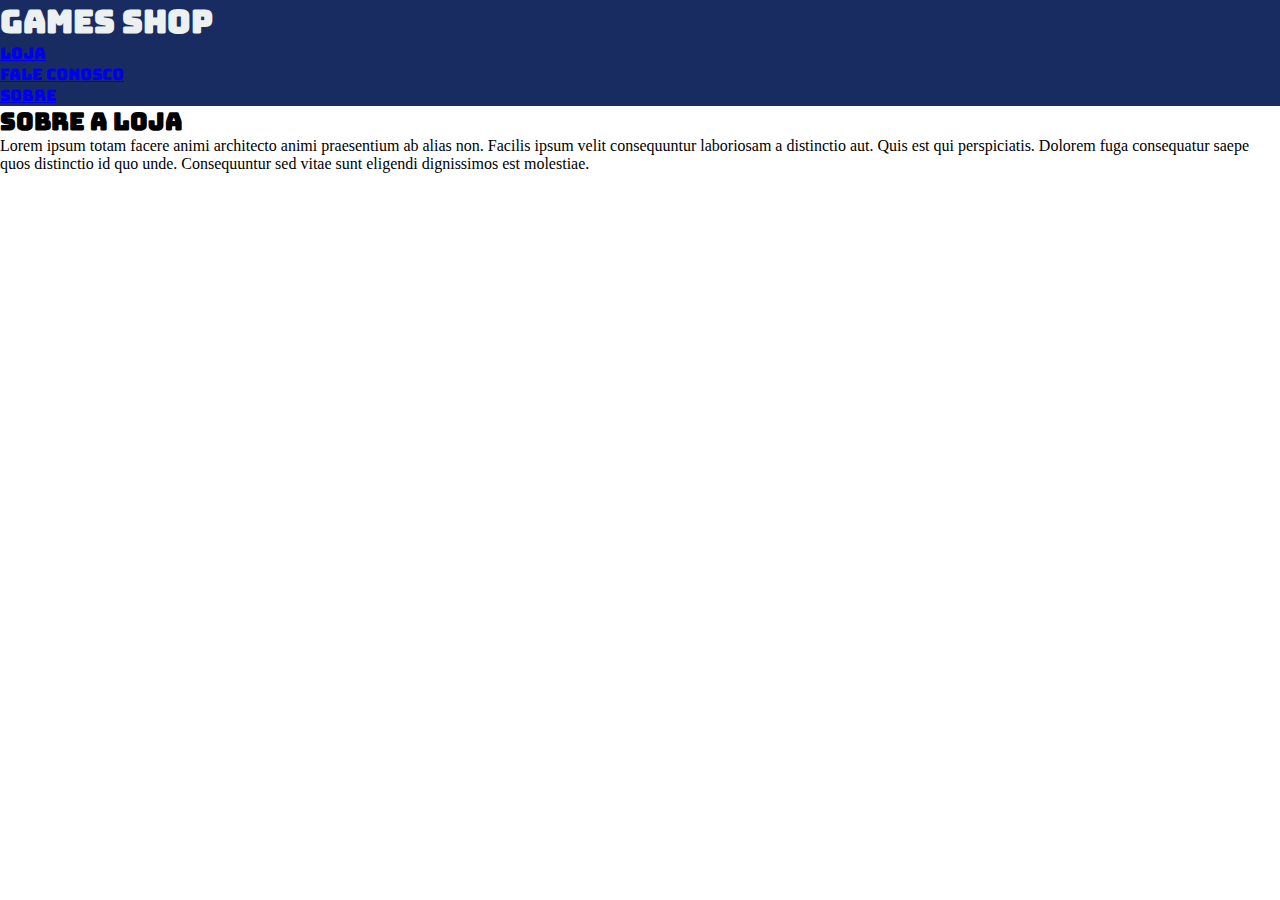
==== index.html @ 229a99ab "Início do desenvolvimento" ====
<!DOCTYPE html>
<html lang="pt-br">
<head>
    <meta charset="UTF-8">
    <meta name="viewport" content="width=device-width, initial-scale=1.0">
    <title>Games Shop</title>
</head>
<link rel="stylesheet" href="style.css">
<body>
    <header>
        <h1>GAMES SHOP</h1>
        <nav>
            <ul>
                <li>
                    <a href="#">Loja</a>
                </li>
                <li>
                    <a href="#">Fale conosco</a>
                </li>
                <li>
                    <a href="#">Sobre</a>
                </li>
            </ul>
        </nav>
    </header>
    <h2>SOBRE A LOJA</h2>
    <p>Lorem ipsum totam facere animi architecto animi praesentium ab alias non. Facilis ipsum velit consequuntur laboriosam a distinctio aut. Quis est qui perspiciatis. Dolorem fuga consequatur saepe quos distinctio id quo unde. Consequuntur sed vitae sunt eligendi dignissimos est molestiae.</p>
</body>
</html>
---- style.css ----
@charset "UTF-8";

@import url('https://fonts.googleapis.com/css2?family=Bungee&family=Work+Sans:ital,wght@0,100;0,200;0,300;0,400;0,500;0,600;0,700;0,800;0,900;1,100;1,200;1,300;1,400;1,500;1,600;1,700;1,800;1,900&display=swap');

* {
    margin: 0;
    padding: 0;
    box-sizing: border-box;
}

header {
    font-family: 'Bungee', sans-serif;
    color: #ECF0F1;

    background-color: #182C61;
}


h2 {
    font-family: 'Bungee', sans-serif;
}
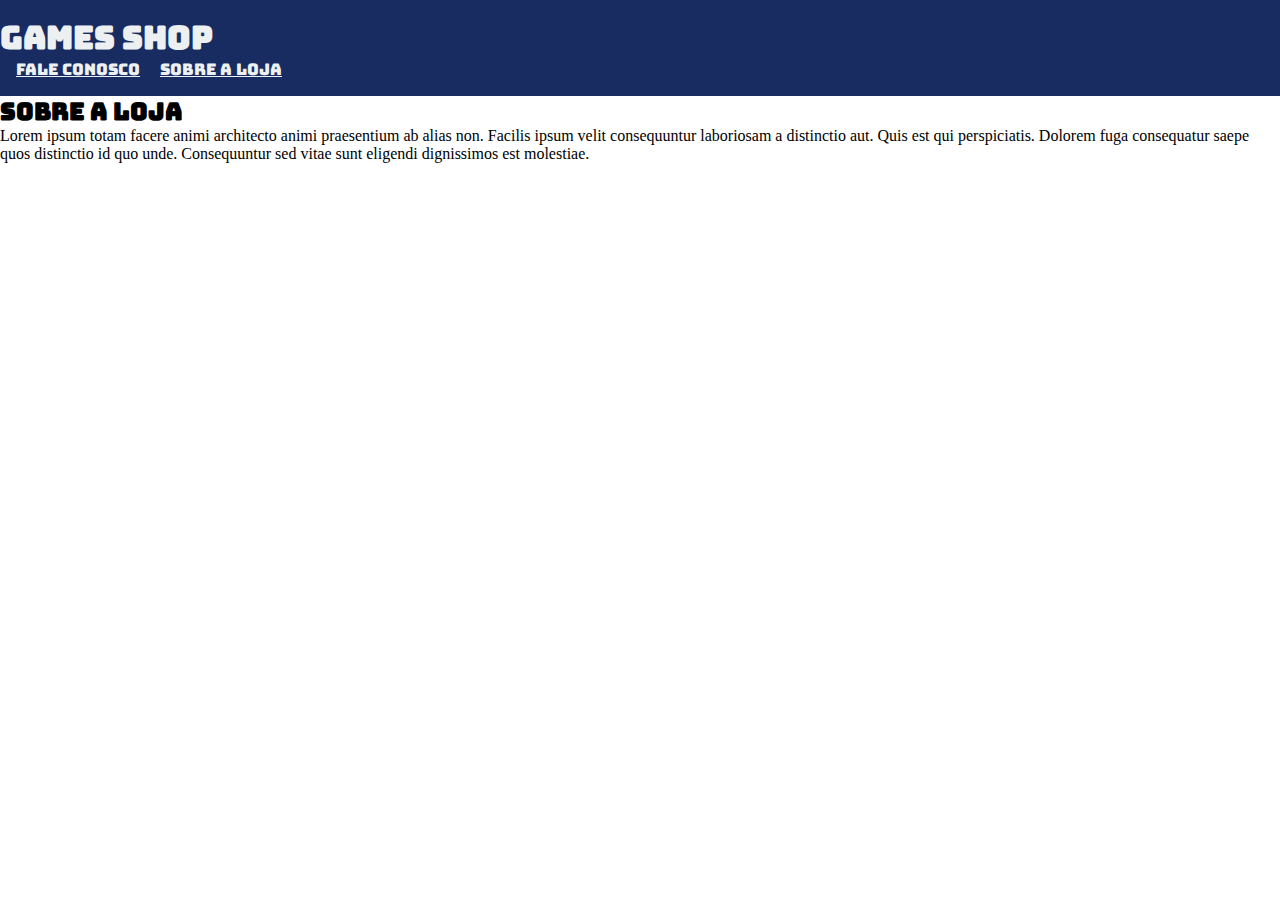
==== commit 6b2ad61d: "Melhorias no cabeçalho" ====
--- a/index.html
+++ b/index.html
@@ -8,20 +8,19 @@
 <link rel="stylesheet" href="style.css">
 <body>
     <header>
-        <h1>GAMES SHOP</h1>
-        <nav>
-            <ul>
-                <li>
-                    <a href="#">Loja</a>
-                </li>
-                <li>
-                    <a href="#">Fale conosco</a>
-                </li>
-                <li>
-                    <a href="#">Sobre</a>
-                </li>
-            </ul>
-        </nav>
+        <div class="container">
+            <h1>GAMES SHOP</h1>
+            <nav>
+                <ul>
+                    <li>
+                        <a href="#">Fale conosco</a>
+                    </li>
+                    <li>
+                        <a href="#">Sobre a loja</a>
+                    </li>
+                </ul>
+            </nav>
+        </div>
     </header>
     <h2>SOBRE A LOJA</h2>
     <p>Lorem ipsum totam facere animi architecto animi praesentium ab alias non. Facilis ipsum velit consequuntur laboriosam a distinctio aut. Quis est qui perspiciatis. Dolorem fuga consequatur saepe quos distinctio id quo unde. Consequuntur sed vitae sunt eligendi dignissimos est molestiae.</p>
--- a/style.css
+++ b/style.css
@@ -9,13 +9,30 @@
 }
 
 header {
+
     font-family: 'Bungee', sans-serif;
     color: #ECF0F1;
+
+    padding: 16px 0;
 
     background-color: #182C61;
 }
 
+header nav li{
+    display: inline;
+    margin-left: 16px;
+}
+
+header nav li a{
+    color:#ECF0F1;
+}
 
 h2 {
     font-family: 'Bungee', sans-serif;
+}
+
+.container {
+    max-width: 1280px;
+    width: 100%;
+    margin: 0 auto;
 }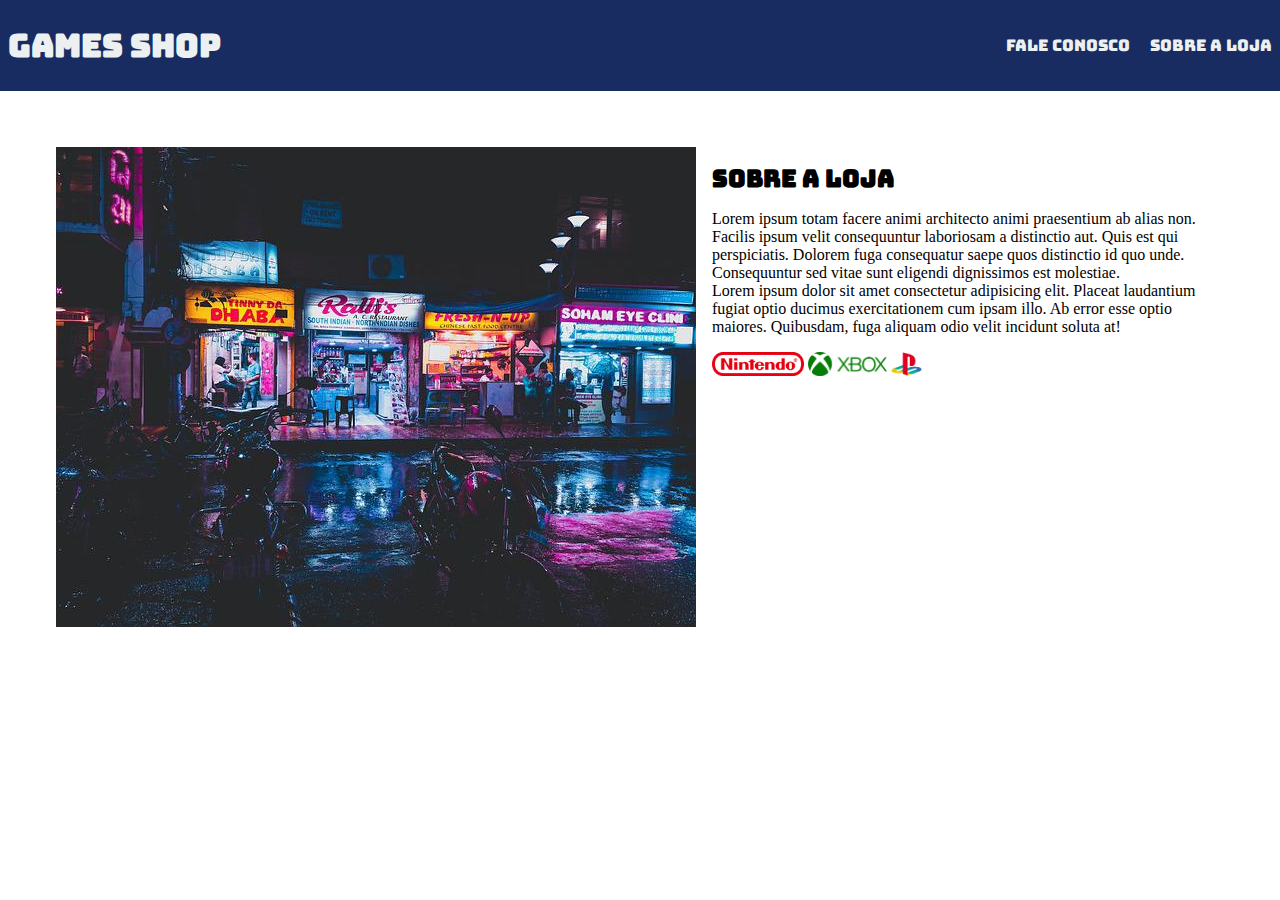
==== commit 0cb3b943: "Adicionado conteúdo extra" ====
--- a/index.html
+++ b/index.html
@@ -22,7 +22,20 @@
             </nav>
         </div>
     </header>
-    <h2>SOBRE A LOJA</h2>
-    <p>Lorem ipsum totam facere animi architecto animi praesentium ab alias non. Facilis ipsum velit consequuntur laboriosam a distinctio aut. Quis est qui perspiciatis. Dolorem fuga consequatur saepe quos distinctio id quo unde. Consequuntur sed vitae sunt eligendi dignissimos est molestiae.</p>
+    <section>
+        <div class="container">
+            <img src="./images/loja.jpg" alt="Foto da loja à noite">
+            <div>
+                <h2>SOBRE A LOJA</h2>
+                <p>Lorem ipsum totam facere animi architecto animi praesentium ab alias non. Facilis ipsum velit consequuntur laboriosam a distinctio aut. Quis est qui perspiciatis. Dolorem fuga consequatur saepe quos distinctio id quo unde. Consequuntur sed vitae sunt eligendi dignissimos est molestiae. <br>
+                Lorem ipsum dolor sit amet consectetur adipisicing elit. Placeat laudantium fugiat optio ducimus exercitationem cum ipsam illo. Ab error esse optio maiores. Quibusdam, fuga aliquam odio velit incidunt soluta at!</p>
+                <ul class="brands-list">
+                    <li><img src="./images/nintendo.png" alt="Logo Nintendo"></li>
+                    <li><img src="./images/xbox.png" alt="Logo Xbox"></li>
+                    <li><img src="./images/playstation.png" alt="Logo Playstation"></li>
+                </ul>
+            </div>
+        </div>
+    </section>
 </body>
 </html>--- a/style.css
+++ b/style.css
@@ -8,12 +8,16 @@
     box-sizing: border-box;
 }
 
+p {
+
+}
+
 header {
 
     font-family: 'Bungee', sans-serif;
     color: #ECF0F1;
 
-    padding: 16px 0;
+    padding: 24px 8px;
 
     background-color: #182C61;
 }
@@ -25,14 +29,53 @@
 
 header nav li a{
     color:#ECF0F1;
+    text-decoration: none;
 }
 
 h2 {
     font-family: 'Bungee', sans-serif;
 }
 
+.brands-list img{
+    height: 24px;
+    display: inline;
+}
+
+.brands-list li {
+    display: inline;
+}
+
 .container {
     max-width: 1280px;
     width: 100%;
     margin: 0 auto;
+}
+
+.container h2{
+    display: inline;
+}
+
+header .container,
+section .container {
+    display: inline-flex;
+    align-items: center;
+    justify-content: space-between;
+}
+
+section {
+    padding: 24px;
+    margin: 16px;
+}
+
+section .container {
+    padding: 16px;
+    align-items: flex-start;
+}
+
+section .container div {
+    margin: 16px;
+}
+
+section .container div p {
+    margin: 16px 0;
 }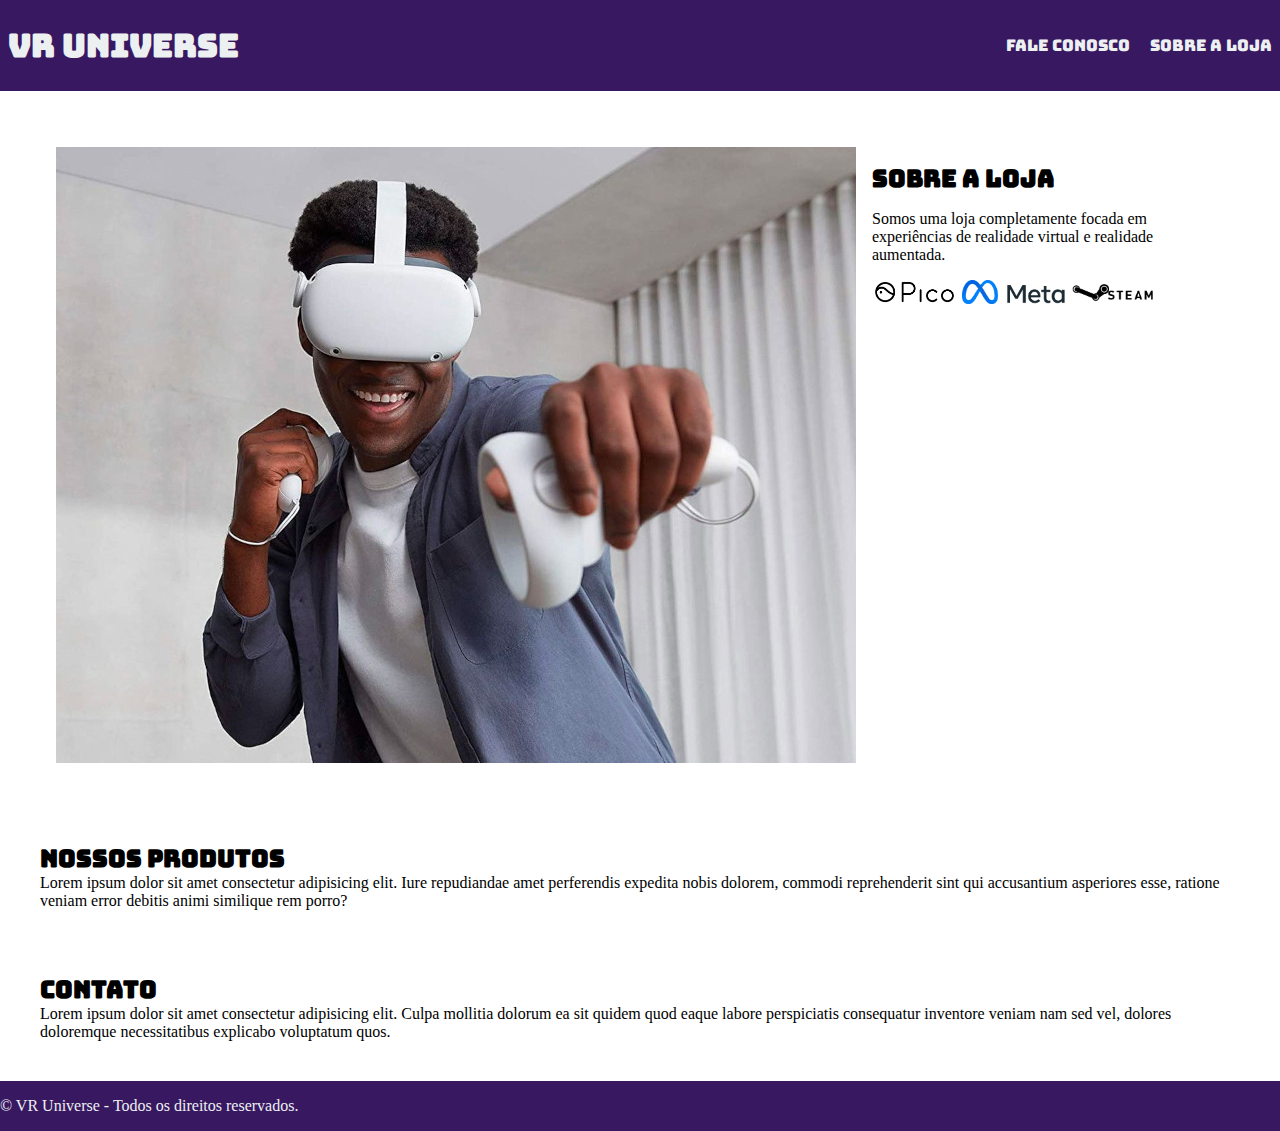
==== commit 3a7fdab4: "Imagens alteradas" ====
--- a/index.html
+++ b/index.html
@@ -3,13 +3,13 @@
 <head>
     <meta charset="UTF-8">
     <meta name="viewport" content="width=device-width, initial-scale=1.0">
-    <title>Games Shop</title>
+    <title>VR Universe</title>
 </head>
 <link rel="stylesheet" href="style.css">
 <body>
     <header>
         <div class="container">
-            <h1>GAMES SHOP</h1>
+            <h1>VR UNIVERSE</h1>
             <nav>
                 <ul>
                     <li>
@@ -24,18 +24,30 @@
     </header>
     <section>
         <div class="container">
-            <img src="./images/loja.jpg" alt="Foto da loja à noite">
+            <img src="./images/soja.jpg" alt="Foto da loja à noite">
             <div>
                 <h2>SOBRE A LOJA</h2>
-                <p>Lorem ipsum totam facere animi architecto animi praesentium ab alias non. Facilis ipsum velit consequuntur laboriosam a distinctio aut. Quis est qui perspiciatis. Dolorem fuga consequatur saepe quos distinctio id quo unde. Consequuntur sed vitae sunt eligendi dignissimos est molestiae. <br>
-                Lorem ipsum dolor sit amet consectetur adipisicing elit. Placeat laudantium fugiat optio ducimus exercitationem cum ipsam illo. Ab error esse optio maiores. Quibusdam, fuga aliquam odio velit incidunt soluta at!</p>
+                <p>Somos uma loja completamente focada em experiências de realidade virtual e realidade aumentada.</p>
                 <ul class="brands-list">
-                    <li><img src="./images/nintendo.png" alt="Logo Nintendo"></li>
-                    <li><img src="./images/xbox.png" alt="Logo Xbox"></li>
-                    <li><img src="./images/playstation.png" alt="Logo Playstation"></li>
+                    <li><img src="./images/pico.jpg" alt="Logo Nintendo"></li>
+                    <li><img src="./images/meta.png" alt="Logo Xbox"></li>
+                    <li><img src="./images/steam.png" alt="Logo Playstation"></li>
                 </ul>
             </div>
         </div>
     </section>
+    <section class="produtos">
+        <h2>Nossos produtos</h2>
+        <p>Lorem ipsum dolor sit amet consectetur adipisicing elit. Iure repudiandae amet perferendis expedita nobis dolorem, commodi reprehenderit sint qui accusantium asperiores esse, ratione veniam error debitis animi similique rem porro?</p>
+    </section>
+    <section class="contato">
+        <h2>Contato</h2>
+        <p>Lorem ipsum dolor sit amet consectetur adipisicing elit. Culpa mollitia dolorum ea sit quidem quod eaque labore perspiciatis consequatur inventore veniam nam sed vel, dolores doloremque necessitatibus explicabo voluptatum quos.</p>
+    </section>
+    <footer>
+        <div class="container">
+            &copy; VR Universe - Todos os direitos reservados.
+        </div>
+    </footer>
 </body>
 </html>--- a/style.css
+++ b/style.css
@@ -19,7 +19,7 @@
 
     padding: 24px 8px;
 
-    background-color: #182C61;
+    background-color: #381861;
 }
 
 header nav li{
@@ -78,4 +78,10 @@
 
 section .container div p {
     margin: 16px 0;
+}
+
+footer {
+    background-color: #381861;
+    color: #ECF0F1;
+    padding: 16px 0;
 }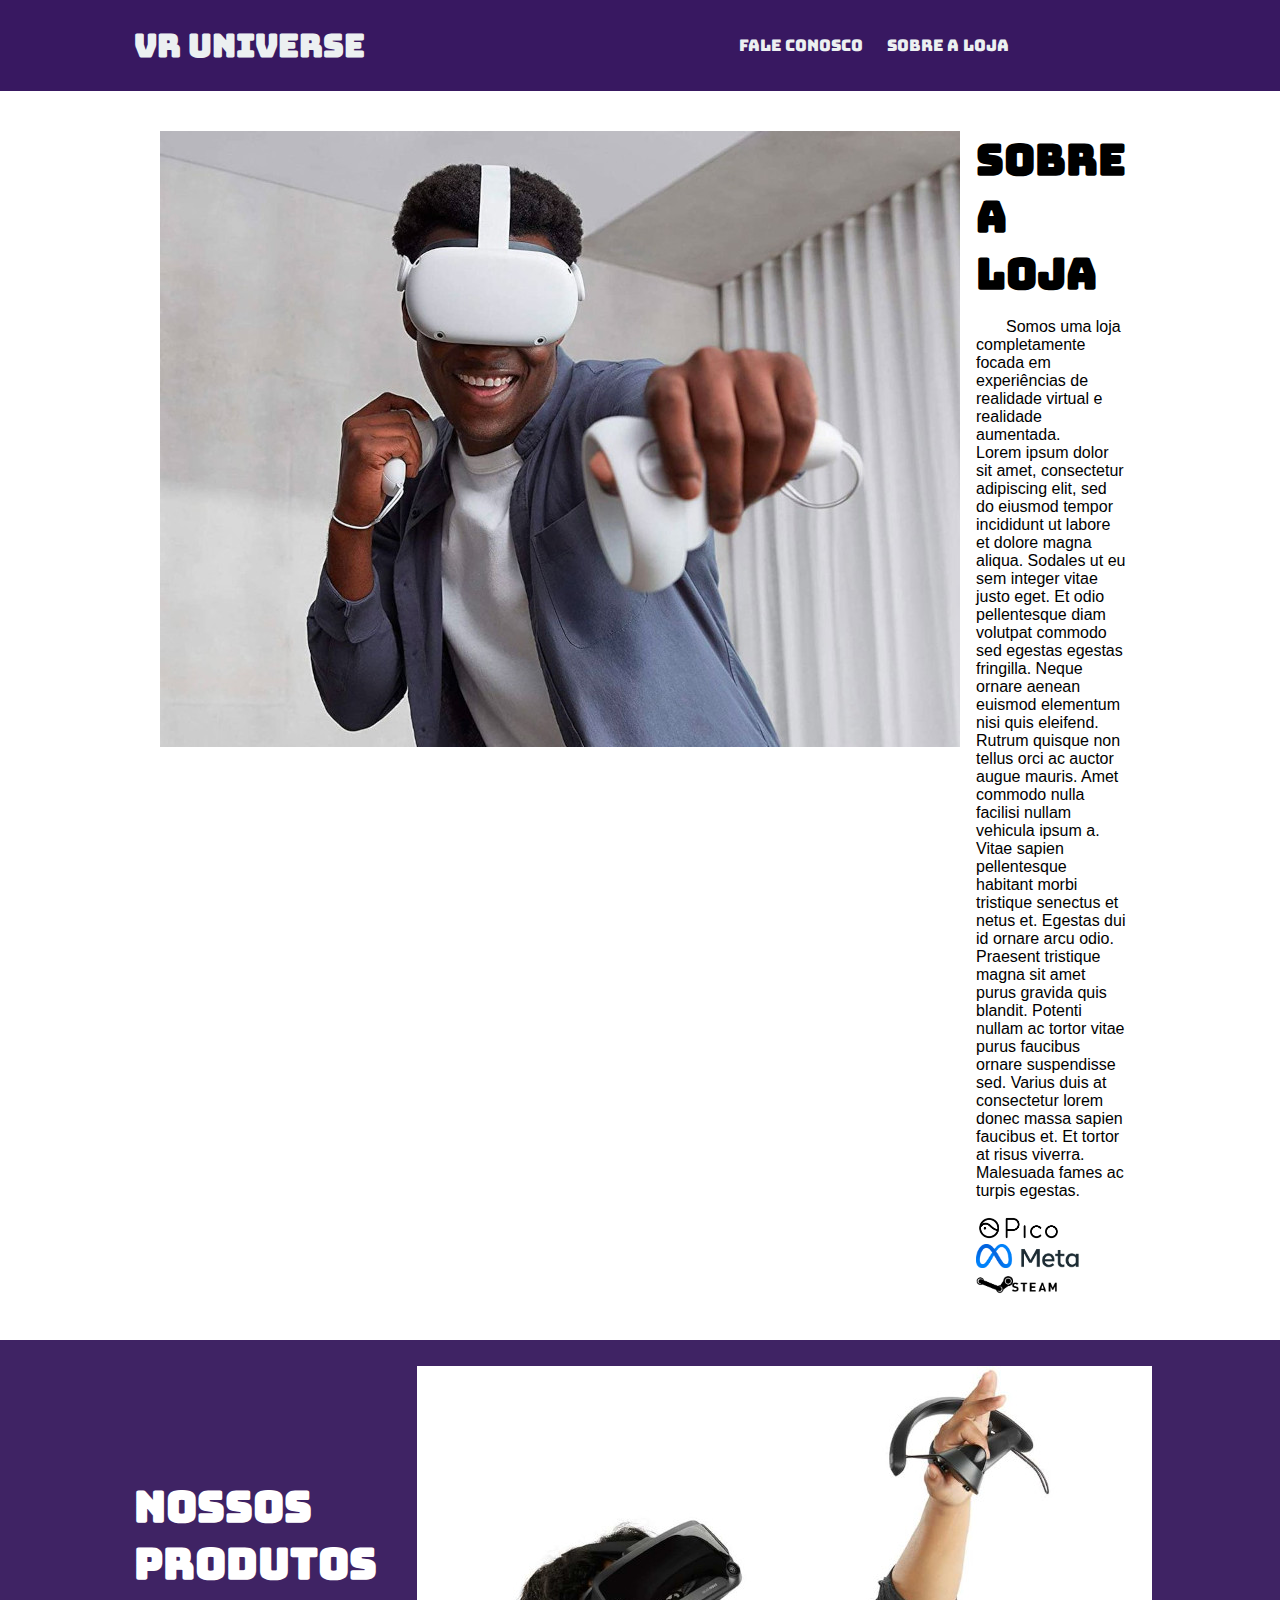
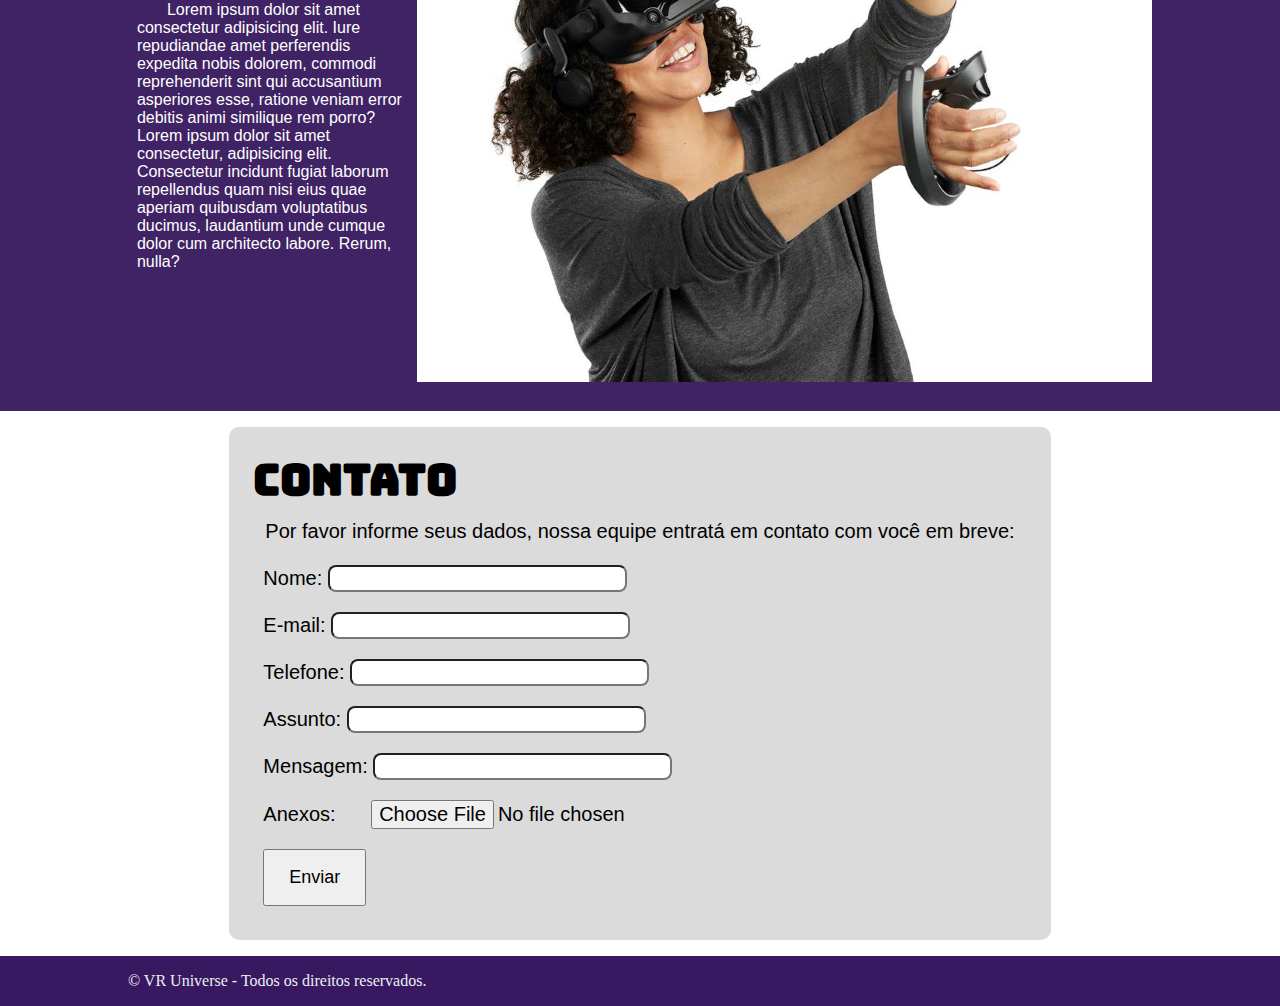
==== commit 4178ae0d: "Arrumando CSS" ====
--- a/index.html
+++ b/index.html
@@ -27,7 +27,9 @@
             <img src="./images/soja.jpg" alt="Foto da loja à noite">
             <div>
                 <h2>SOBRE A LOJA</h2>
-                <p>Somos uma loja completamente focada em experiências de realidade virtual e realidade aumentada.</p>
+                <p>Somos uma loja completamente focada em experiências de realidade virtual e realidade aumentada.
+                <br> Lorem ipsum dolor sit amet, consectetur adipiscing elit, sed do eiusmod tempor incididunt ut labore et dolore magna aliqua. Sodales ut eu sem integer vitae justo eget. Et odio pellentesque diam volutpat commodo sed egestas egestas fringilla. Neque ornare aenean euismod elementum nisi quis eleifend. Rutrum quisque non tellus orci ac auctor augue mauris. Amet commodo nulla facilisi nullam vehicula ipsum a. Vitae sapien pellentesque habitant morbi tristique senectus et netus et. Egestas dui id ornare arcu odio. Praesent tristique magna sit amet purus gravida quis blandit. Potenti nullam ac tortor vitae purus faucibus ornare suspendisse sed. Varius duis at consectetur lorem donec massa sapien faucibus et. Et tortor at risus viverra. Malesuada fames ac turpis egestas.
+                </p>
                 <ul class="brands-list">
                     <li><img src="./images/pico.jpg" alt="Logo Nintendo"></li>
                     <li><img src="./images/meta.png" alt="Logo Xbox"></li>
@@ -36,13 +38,39 @@
             </div>
         </div>
     </section>
+
+    <!--Sessão de produtos:  -->
     <section class="produtos">
-        <h2>Nossos produtos</h2>
-        <p>Lorem ipsum dolor sit amet consectetur adipisicing elit. Iure repudiandae amet perferendis expedita nobis dolorem, commodi reprehenderit sint qui accusantium asperiores esse, ratione veniam error debitis animi similique rem porro?</p>
+        <div class="texto-produtos">
+            <div>
+                <h2>Nossos produtos</h2>
+            
+                <p>Lorem ipsum dolor sit amet consectetur adipisicing elit. Iure repudiandae amet perferendis expedita nobis dolorem, commodi reprehenderit sint qui accusantium asperiores esse, ratione veniam error debitis animi similique rem porro?
+                <br> Lorem ipsum dolor sit amet consectetur, adipisicing elit. Consectetur incidunt fugiat laborum repellendus quam nisi eius quae aperiam quibusdam voluptatibus ducimus, laudantium unde cumque dolor cum architecto labore. Rerum, nulla?
+                </p>
+            </div>
+            <div>
+                <img src="./images/valve-index-user.jpg" alt="Placeholder">
+            </div>
+        </div>
     </section>
+
+    <!--Sessão de contatos:  -->
     <section class="contato">
-        <h2>Contato</h2>
-        <p>Lorem ipsum dolor sit amet consectetur adipisicing elit. Culpa mollitia dolorum ea sit quidem quod eaque labore perspiciatis consequatur inventore veniam nam sed vel, dolores doloremque necessitatibus explicabo voluptatum quos.</p>
+        <div>
+            <h2>Contato</h2>
+            <p>Por favor informe seus dados, nossa equipe entratá em contato com você em breve:</p>
+            <ul >
+                <li>Nome: <input type="text"></li>
+                <li>E-mail: <input type="email"></li>
+                <li>Telefone: <input type="tel"></li>
+                <li>Assunto: <input type="text"></li>
+                <li>Mensagem: <input type="text"></li>
+                <li>Anexos: <input type="file"></li>
+                <li><button>Enviar</button></li>
+            </ul>
+        </div>
+
     </section>
     <footer>
         <div class="container">
--- a/style.css
+++ b/style.css
@@ -9,7 +9,8 @@
 }
 
 p {
-
+    font-family: Arial, Helvetica, sans-serif;
+    text-indent: 30px;
 }
 
 header {
@@ -18,13 +19,14 @@
     color: #ECF0F1;
 
     padding: 24px 8px;
+    margin: 0;
 
     background-color: #381861;
 }
 
 header nav li{
     display: inline;
-    margin-left: 16px;
+    margin: 0 10px;
 }
 
 header nav li a{
@@ -34,6 +36,7 @@
 
 h2 {
     font-family: 'Bungee', sans-serif;
+    font-size: 32pt;
 }
 
 .brands-list img{
@@ -46,9 +49,9 @@
 }
 
 .container {
-    max-width: 1280px;
     width: 100%;
-    margin: 0 auto;
+    max-width: 90%;
+    padding: 0 10%;
 }
 
 .container h2{
@@ -65,21 +68,83 @@
 section {
     padding: 24px;
     margin: 16px;
+
 }
 
 section .container {
-    padding: 16px;
     align-items: flex-start;
 }
 
 section .container div {
-    margin: 16px;
+    margin: 0 16px;
 }
 
 section .container div p {
     margin: 16px 0;
 }
 
+
+
+.produtos {
+    padding: 2% 10%;
+    color: white;
+    background-color: #3f2364;
+    margin: 0;
+}
+
+.produtos h2 {
+    margin: 6px;
+}
+
+.produtos p {
+    margin: 6px;
+    padding: 1%;
+}
+
+.produtos .texto-produtos {
+    display: inline-flex;
+    align-items: center;
+    justify-content: space-between;
+}
+
+
+.contato{
+    background-color: rgb(219, 219, 219);
+    border-radius: 10px;
+    margin-left: auto;
+    margin-right: auto;
+    width: fit-content;
+}
+
+.contato div p{
+    font-size: 20px;
+    font-family: Arial, Helvetica, sans-serif;
+    text-indent: 0;
+    padding: 12px;
+}
+
+.contato div ul li{
+    font-size: 20px;
+    font-family: Arial, Helvetica, sans-serif;
+    padding: 10px;
+    list-style-type: none;
+}
+
+.contato div ul li input {
+    font-size: 20px;
+    box-shadow: none;
+    border-radius: 8px;
+    font-family: Arial, Helvetica, sans-serif;
+    padding-left: 30px;
+    width: max-content;
+}
+
+.contato div ul li button {
+    padding: 16px 24px;
+    font-size: large;
+}
+
+
 footer {
     background-color: #381861;
     color: #ECF0F1;
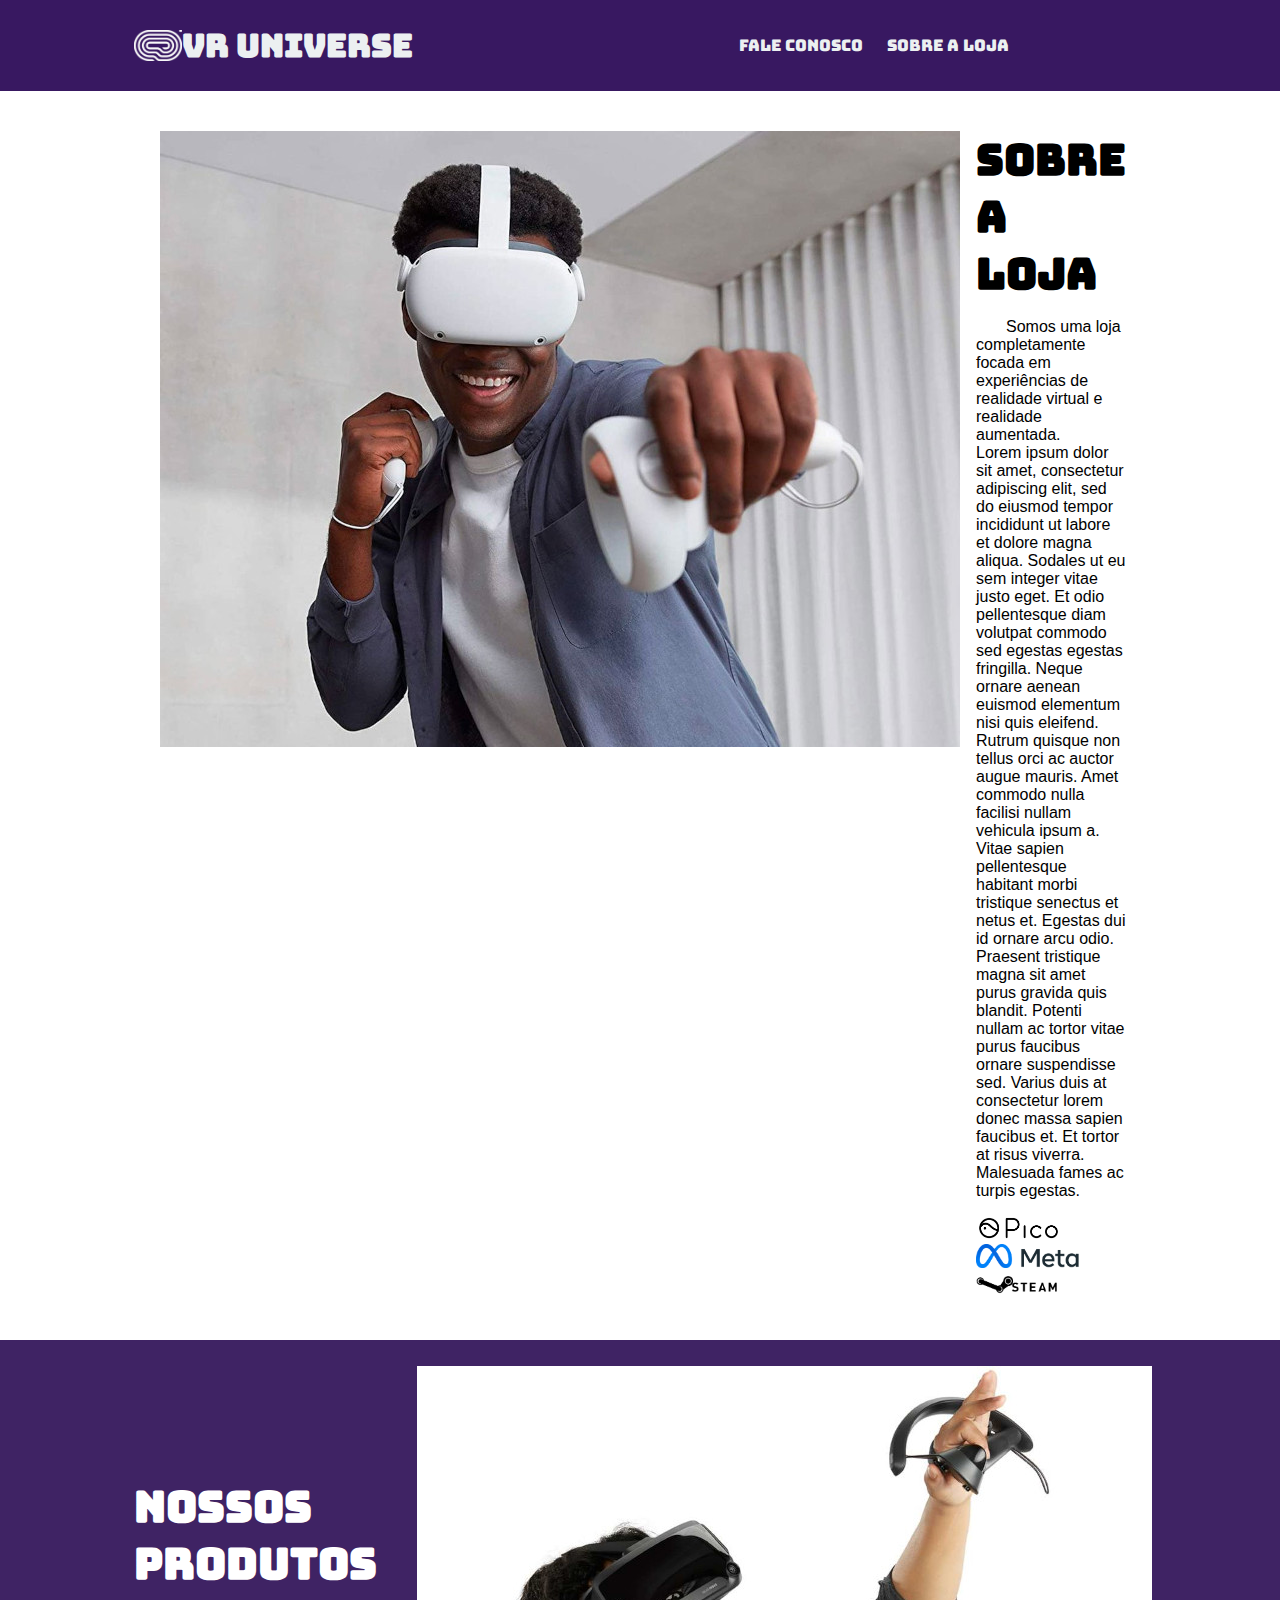
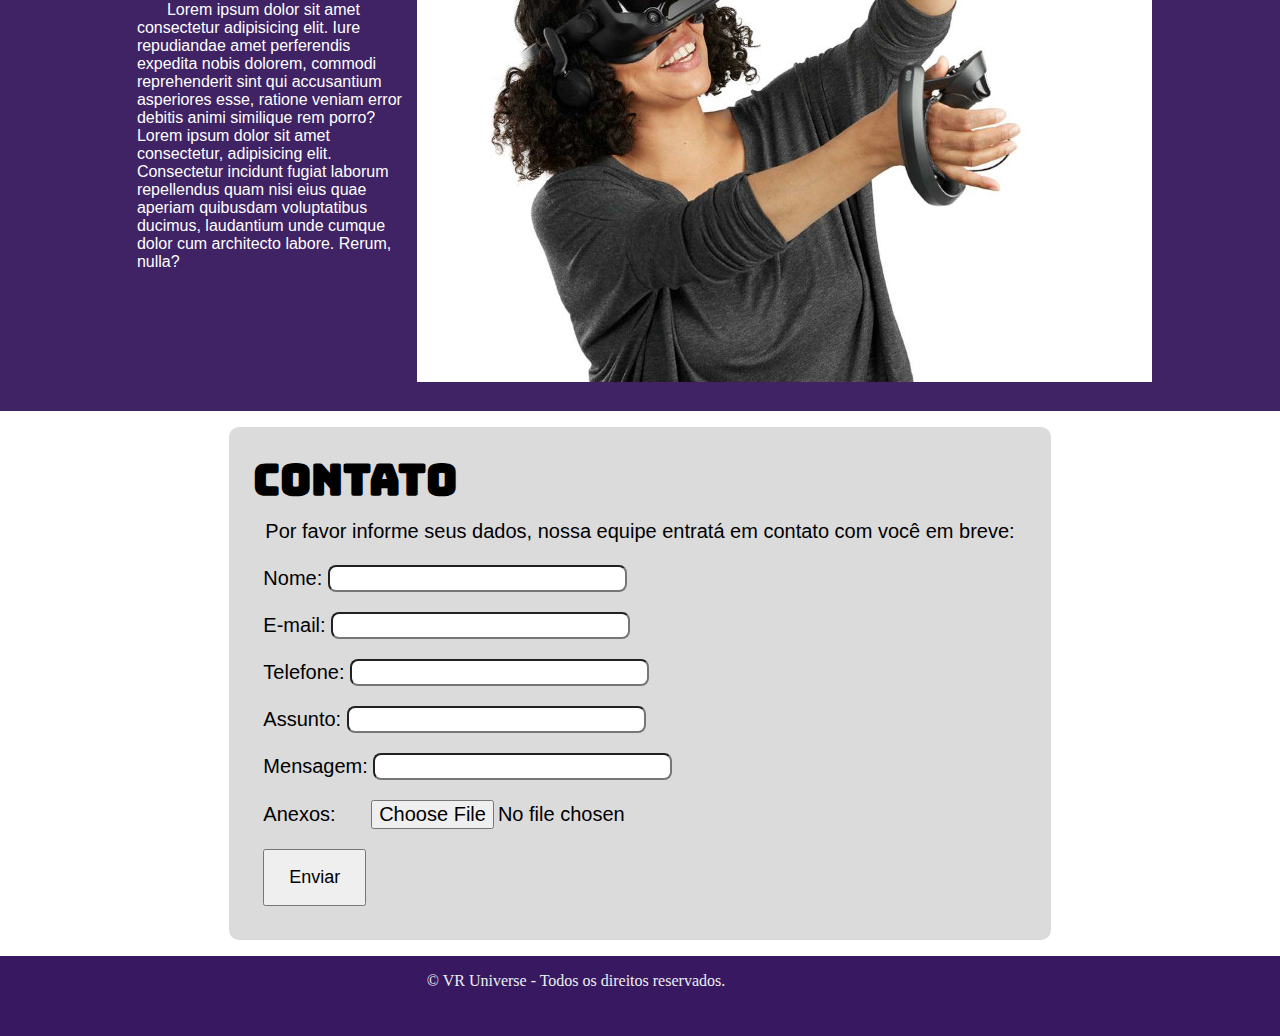
==== commit ae84ace5: "Novas abas" ====
--- a/index.html
+++ b/index.html
@@ -4,16 +4,21 @@
     <meta charset="UTF-8">
     <meta name="viewport" content="width=device-width, initial-scale=1.0">
     <title>VR Universe</title>
+    <link rel="icon" type="image/x-icon" href="./images/favicon.png" >
+    
 </head>
 <link rel="stylesheet" href="style.css">
 <body>
     <header>
         <div class="container">
-            <h1>VR UNIVERSE</h1>
+            <div id="logotipo">
+                <img src="./images/logo.png" alt="logo" style="max-height: 32px;">
+                <h1>VR UNIVERSE</h1>
+            </div>
             <nav>
                 <ul>
                     <li>
-                        <a href="#">Fale conosco</a>
+                        <a href="contato.html">Fale conosco</a>
                     </li>
                     <li>
                         <a href="#">Sobre a loja</a>
@@ -72,7 +77,7 @@
         </div>
 
     </section>
-    <footer>
+    <footer id="footer-relativo">
         <div class="container">
             &copy; VR Universe - Todos os direitos reservados.
         </div>
--- a/style.css
+++ b/style.css
@@ -6,6 +6,11 @@
     margin: 0;
     padding: 0;
     box-sizing: border-box;
+}
+
+#logotipo {
+    align-items: center;
+    display: inline-flex;
 }
 
 p {
@@ -145,8 +150,26 @@
 }
 
 
-footer {
+#footer-relativo {
     background-color: #381861;
     color: #ECF0F1;
-    padding: 16px 0;
+    text-align: center;
+
+    position: relative;
+    bottom: 0;
+    padding: 16px 0 46px;
+    left: 0;
+    right: 0;
+}
+
+#footer-fixo {
+    background-color: #381861;
+    color: #ECF0F1;
+    text-align: center;
+
+    position: absolute;
+    bottom: 0;
+    padding: 16px 0 46px;
+    left: 0;
+    right: 0;
 }